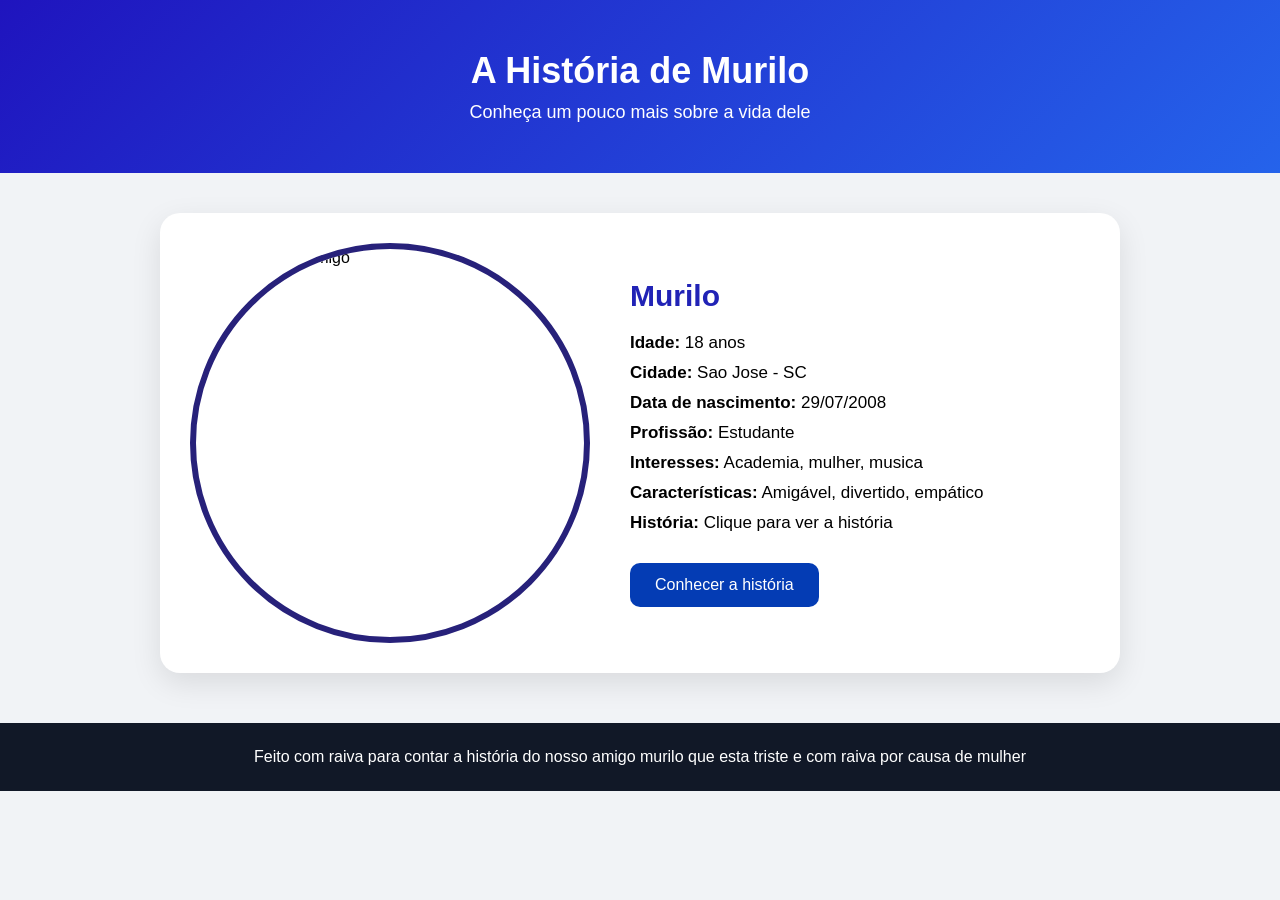
==== index.html @ 98fd93d0 "Fix script source path in index.html" ====
<!DOCTYPE html>
<html lang="pt-BR">
<head>
    <meta charset="UTF-8">
    <meta name="viewport" content="width=device-width, initial-scale=1.0">
    <title>História do Meu Amigo</title>
    <link rel="stylesheet" href="style.css"> 
    <script src="script.js" defer></script>
</head>

<body>

    <header>
        <h1>A História de Murilo</h1>
        <p>Conheça um pouco mais sobre a vida dele</p>
    </header>

    <main>

        <section class="perfil">
            <img id="fotoAmigo" src="C:\Users\lais_a_vargas\Pictures\WhatsApp Image murilo.jpeg" alt="Foto do meu amigo">

            <div class="informacoes">
                <h2>Murilo</h2>

                <p><strong>Idade:</strong> <span id="idade">18 anos</span></p>
                <p><strong>Cidade:</strong> <span>Sao Jose - SC</span></p>
                <p><strong>Data de nascimento:</strong> <span>29/07/2008</span></p>
                <p><strong>Profissão:</strong> <span>Estudante</span></p>
                <p><strong>Interesses:</strong> <span>Academia, mulher, musica</span></p>
                <p><strong>Características:</strong> <span>Amigável, divertido, empático</span></p>
                <p><strong>História:</strong> <span id="historiaAmigo">Clique para ver a história</span></p>

                <button onclick="mostrarHistoria()">
                    Conhecer a história
                </button>
            </div>
        </section>


        <section id="historia" class="historia escondido">

            <h2>📖 Sobre a vida dele</h2>

            <p>
               O Murilo teve uma infância dificil e complicada...O padrasto dele era xarope porque 
               o Murilo nao lavava a louça.Murilo começou a usar drogas cedo(cigarro,maconha e pod), mais conseguiu sair dessa vida
            </p>

            <h2>⭐ Personalidade</h2>

            <p>
               Ele é um cara chato e sempre com fome, come toda a minha comida(lais escrevendo)ele tambem
               é muito engraçado e preguiçoso, mas é um cara gente boa pena que respira...
            </p>

            <h2>🎮 Hobbies e interesses</h2>

            <ul>
                <li>-mulher</li>
                <li>-beber</li>
                <li>-usar celular</li>
                <li>-musica(ele é MC)</li>
            </ul>

            <h2>💭 Curiosidades</h2>

            <div class="curiosidades">
                <div>🍕 Comida favorita: pizza</div>
                <div>🎵 Música favorita: invicto</div>
                <div>⚽ Time: vasco da gama</div>
                <div>🎮 Jogo favorito: gta 5</div>
            </div>

        </section>

    </main>

    <footer>
        <p>Feito com raiva para contar a história do nosso amigo murilo que esta triste e com raiva por causa de mulher</p>
    </footer>

    <script src="script.js"></script>

</body>
</html>
---- style.css ----
* {
    margin: 0;
    padding: 0;
    box-sizing: border-box;
}

body {
    font-family: Arial, sans-serif;
    background: #f1f3f6;
    color: #000000;
}

header {
    background: linear-gradient(135deg, #1f14be, #2563eb);
    color: white;
    text-align: center;
    padding: 50px 20px;
}

header h1 {
    font-size: 36px;
    margin-bottom: 10px;
}

header p {
    font-size: 18px;
}

main {
    max-width: 1000px;
    margin: 40px auto;
    padding: 0 20px;
}

.perfil {
    background: white;
    border-radius: 20px;
    padding: 30px;
    display: flex;
    align-items: center;
    gap: 40px;
    box-shadow: 0 10px 30px rgba(0, 0, 0, 0.1);
}

.perfil img {
    width: 400px;
    height: 400px;
    object-fit: cover;
    border-radius: 50%;
    border: 6px solid #27217a;
}

.informacoes h2 {
    font-size: 30px;
    margin-bottom: 20px;
    color: #2123b6;
}

.informacoes p {
    margin: 10px 0;
    font-size: 17px;
}

button {
    margin-top: 20px;
    padding: 13px 25px;
    border: none;
    border-radius: 10px;
    background: #043cb4;
    color: white;
    font-size: 16px;
    cursor: pointer;
    transition: 0.3s;
}

button:hover {
    background: #2563eb;
    transform: scale(1.05);
}

.historia {
    background: white;
    margin-top: 30px;
    padding: 35px;
    border-radius: 20px;
    box-shadow: 0 10px 30px rgba(0, 0, 0, 0.08);
}

.historia h2 {
    color: #0b08b8;
    margin: 25px 0 10px;
}

.historia h2:first-child {
    margin-top: 0;
}

.historia p {
    line-height: 1.7;
    font-size: 17px;
}

.historia ul {
    margin: 15px 0 0 25px;
    line-height: 2;
}

.curiosidades {
    display: grid;
    grid-template-columns: 1fr 1fr;
    gap: 15px;
    margin-top: 20px;
}

.curiosidades div {
    background: #f1f3f6;
    padding: 18px;
    border-radius: 10px;
}

.escondido {
    display: none;
}

footer {
    margin-top: 50px;
    padding: 25px;
    text-align: center;
    background: #111827;
    color: white;
}


/* RESPONSIVIDADE */

@media (max-width: 700px) {

    .perfil {
        flex-direction: column;
        text-align: center;
    }

    .perfil img {
        width: 200px;
        height: 200px;
    }

    header h1 {
        font-size: 28px;
    }

    .curiosidades {
        grid-template-columns: 1fr;
    }
}
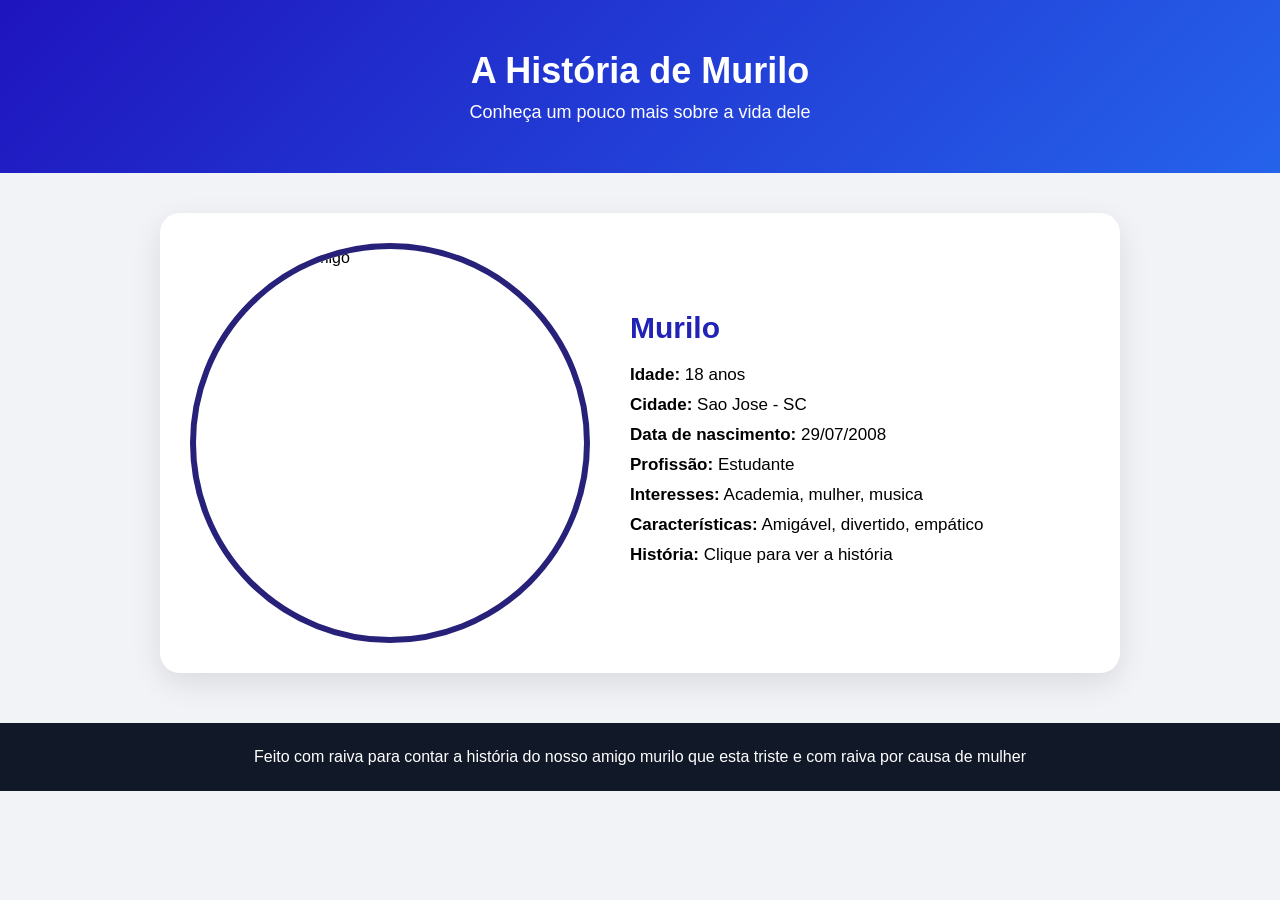
==== commit 3d07bd69: "Comment out history button in index.html Comment out the button for showing history in index.html" ====
--- a/index.html
+++ b/index.html
@@ -31,9 +31,9 @@
                 <p><strong>Características:</strong> <span>Amigável, divertido, empático</span></p>
                 <p><strong>História:</strong> <span id="historiaAmigo">Clique para ver a história</span></p>
 
-                <button onclick="mostrarHistoria()">
+                <!-- <button onclick="mostrarHistoria()">
                     Conhecer a história
-                </button>
+                </button> -->
             </div>
         </section>
 
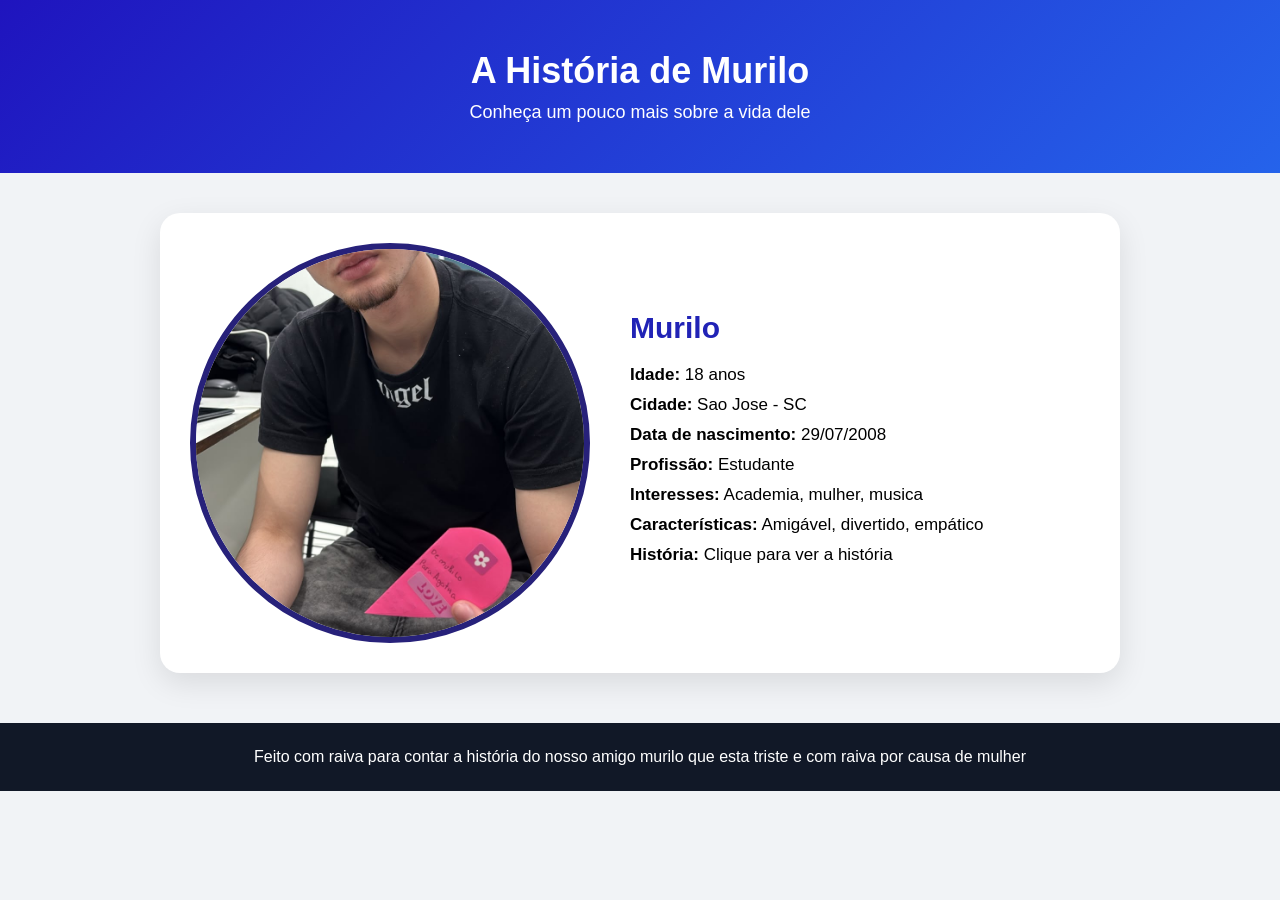
==== commit bac32365: "Update image source in index.html" ====
--- a/index.html
+++ b/index.html
@@ -18,7 +18,7 @@
     <main>
 
         <section class="perfil">
-            <img id="fotoAmigo" src="C:\Users\lais_a_vargas\Pictures\WhatsApp Image murilo.jpeg" alt="Foto do meu amigo">
+            <img id="fotoAmigo" src="WhatsApp Image murilo.jpeg" alt="Foto do meu amigo">
 
             <div class="informacoes">
                 <h2>Murilo</h2>
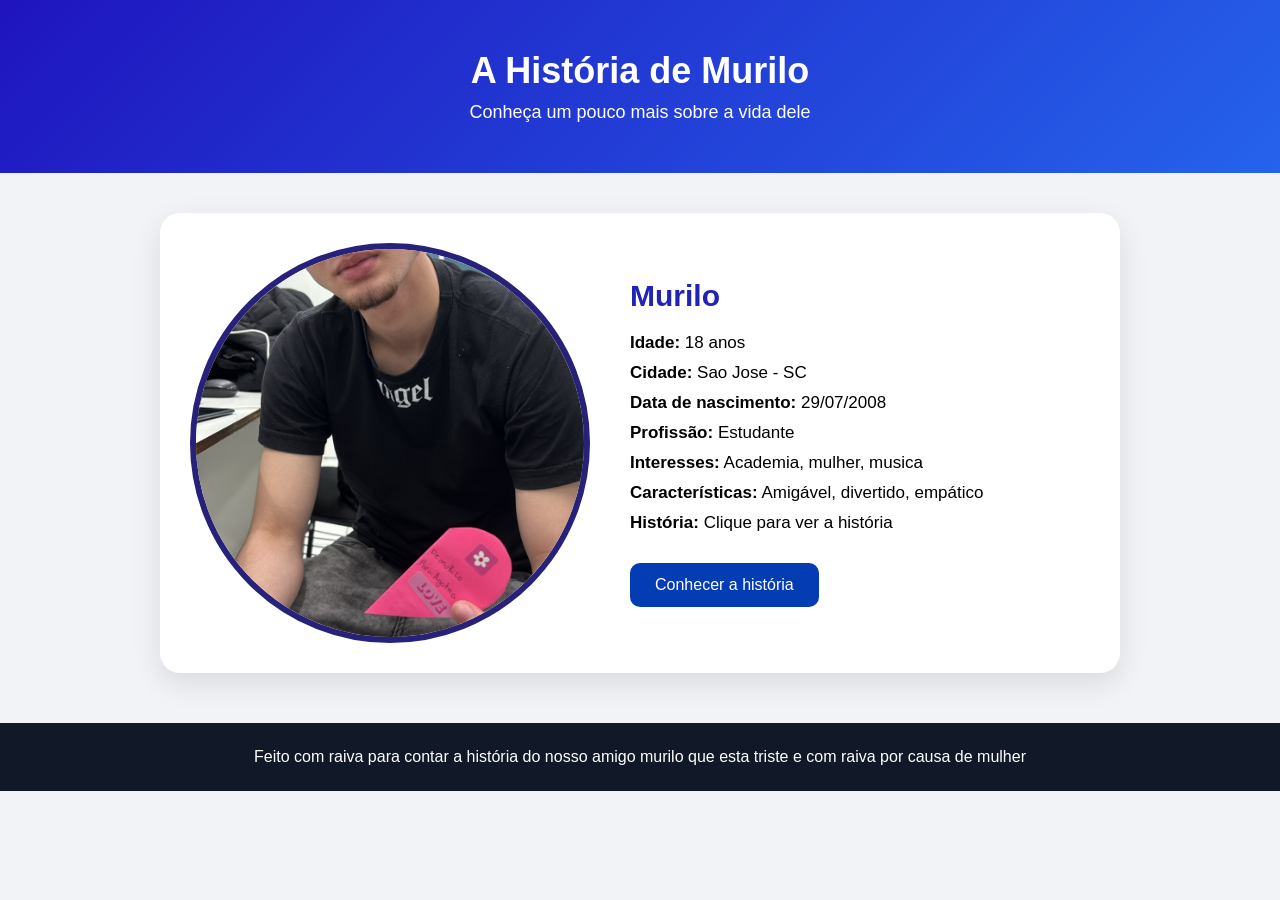
==== commit bef53a65: "Update index.html" ====
--- a/index.html
+++ b/index.html
@@ -31,9 +31,9 @@
                 <p><strong>Características:</strong> <span>Amigável, divertido, empático</span></p>
                 <p><strong>História:</strong> <span id="historiaAmigo">Clique para ver a história</span></p>
 
-                <!-- <button onclick="mostrarHistoria()">
+                <button onclick="mostrarHistoria()">
                     Conhecer a história
-                </button> -->
+                </button>
             </div>
         </section>
 
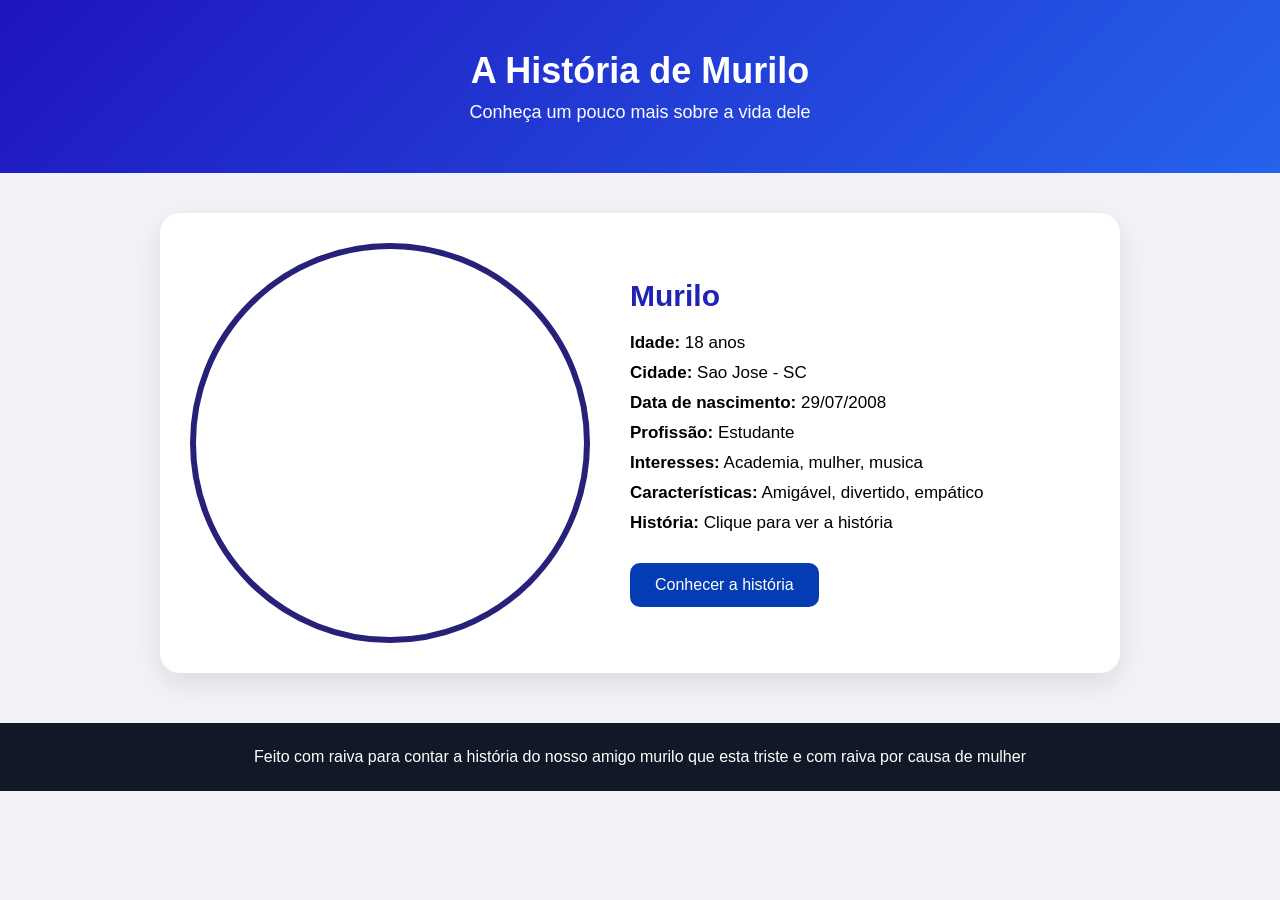
==== commit 0a6167c6: "Corrigir erros no HTML: remover script duplicado e renomear imagem" ====
--- a/index.html
+++ b/index.html
@@ -18,7 +18,7 @@
     <main>
 
         <section class="perfil">
-            <img id="fotoAmigo" src="WhatsApp Image murilo.jpeg" alt="Foto do meu amigo">
+            <img id="fotoAmigo" src="murilo.jpeg" alt="Foto de Murilo">
 
             <div class="informacoes">
                 <h2>Murilo</h2>
@@ -80,7 +80,5 @@
         <p>Feito com raiva para contar a história do nosso amigo murilo que esta triste e com raiva por causa de mulher</p>
     </footer>
 
-    <script src="script.js"></script>
-
 </body>
 </html>
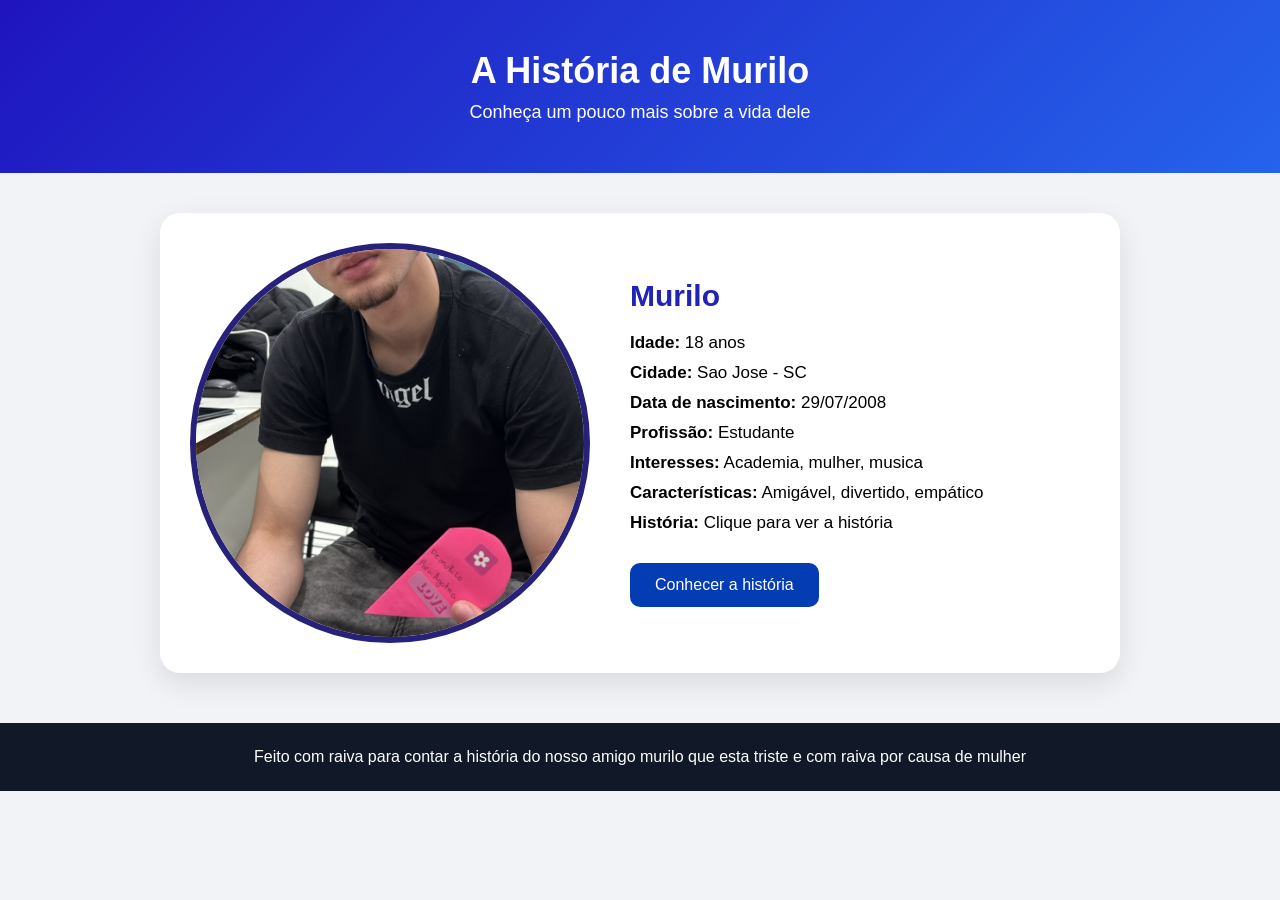
==== commit 9795d80d: "l" ====
--- a/index.html
+++ b/index.html
@@ -18,7 +18,7 @@
     <main>
 
         <section class="perfil">
-            <img id="fotoAmigo" src="murilo.jpeg" alt="Foto de Murilo">
+            <img id="fotoAmigo" src="WhatsApp Image murilo.jpeg" alt="Foto de Murilo">
 
             <div class="informacoes">
                 <h2>Murilo</h2>
